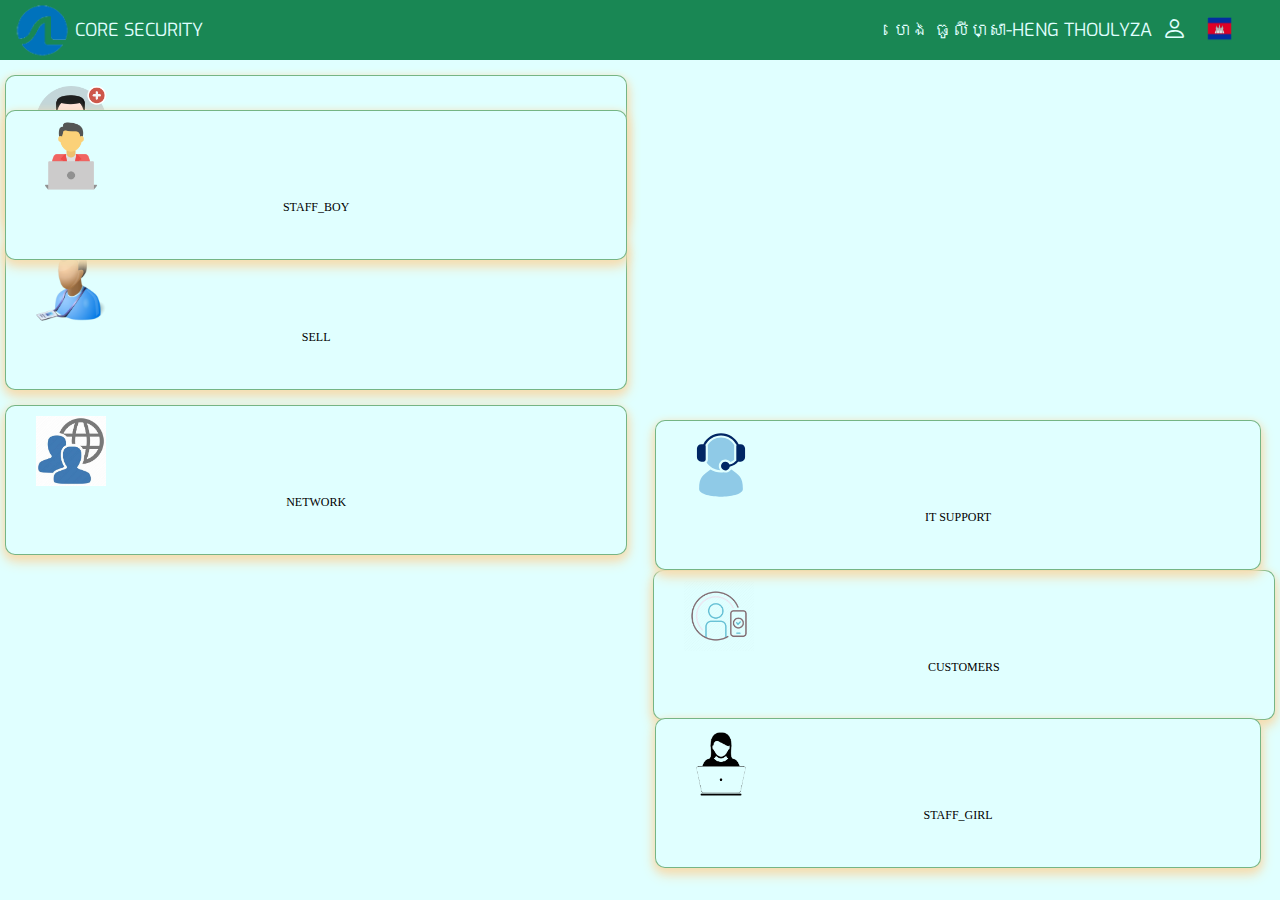
==== index.html @ cf12a04d "first commit" ====
<!DOCTYPE html>
<html lang="en">
<head>
    <meta charset="UTF-8">
    <meta name="viewport" content="width=device-width, initial-scale=1, maximum-scale=10, user-scalable=no">
    <title>Demo</title>
    <link rel="stylesheet" media="screen" href="index.css">
    <link rel="icon" type="icon" href="Image/logo.png">
    <link href="https://fonts.cdnfonts.com/css/kantumruy" rel="stylesheet">
    <link href="https://fonts.googleapis.com/css2?family=Angkor&family=Castoro&family=Exo&family=Exo+2&family=Hanuman&family=Kantumruy+Pro:ital@1&family=Noto+Serif+Khmer&display=swap" rel="stylesheet">
    <link rel="stylesheet" href="https://cdn.jsdelivr.net/npm/bootstrap-icons@1.11.1/font/bootstrap-icons.css">
</head>
<body>
    <div class="header">
        <a href="#"><img src="Image/logo.png" alt="image"></a>
        <div class="txt">
            <a href="#">CORE SECURITY</a>
        </div>
        <div class="header-right">
            <div class="name">
                <p>ហេង​ ធូលីហ្សា-HENG THOULYZA</p>
            </div>

            <div class="icon">
                <div class="icon-full">
                    <div class="icon-left">
                        <i class="bi bi-person" onclick="myFunction()"></i>
                    </div>

                    <div class="icon-right">
                        <a href="#"><img src="Image/cm.png" alt=""></a>
                    </div>
                </div>
            </div>
        </div>
    </div>

    <div class="menu-icon" id="myDIV">
        <ul>
            <li><a href="#"><i class="bi bi-person-circle"></i> គណនីថ្មី</a></li>
            <li><a href="#"><i class="bi bi-box-arrow-left"></i> ចាក់ចេញ</a></li>
        </ul>
    </div>
    
    <div class="content-box">
        <div class="content">
            <div class="content-left">
                <img src="Image/user.png" alt="">
                <div class="box-txt">
                    <p>STAFF_APP</p>
                </div>
            </div>

            <div class="content-left1">
                <img src="Image/user1.png" alt="">
                <div class="box-txt">
                    <p>STAFF_ALL (Local)</p>
                </div>
            </div>

            <div class="content-right">
                <img src="Image/1.png" alt="">
                <div class="box-txt">
                    <p>SELL</p>
                </div>
            </div>

            <div class="content-right1">
                <img src="Image/it-helpdesk.svg" alt="">
                <div class="box-txt">
                    <p>IT SUPPORT</p>
                </div>
            </div>
        </div>
    </div>

    <div class="content-box1">
        <div class="content">
            <div class="content-left">
                <img src="Image/1.jpg" alt="">
                <div class="box-txt">
                    <p>NETWORK</p>
                </div>
            </div>
    
            <div class="content-left1">
                <img src="Image/6892175.png" alt="">
                <div class="box-txt">
                    <p>CUSTOMERS</p>
                </div>
            </div>
    
            <div class="content-right">
                <img src="Image/staff.png" alt="">
                <div class="box-txt">
                    <p>STAFF_BOY</p>
                </div>
            </div>
    
            <div class="content-right1">
                <img src="Image/staff1.png" alt="">
                <div class="box-txt">
                    <p>STAFF_GIRL</p>
                </div>
            </div> 
        </div>
    </div>
</body>
</html>
<script>
    function myFunction() {
        var x = document.getElementById("myDIV");
        if (x.style.display == "none") {
            x.style.display = "block";
        } else {
            x.style.display = "none";
        }
    }
</script>
---- index.css ----
*{
    margin: 0;
    padding: 0;
    box-sizing: border-box;
}
:root{
    --fontSmall: 12px;
    --fontSize: 18px;
    --fontIcon: 25px;
    --red: #198754;
    --redDark: rgba(0, 100, 0, 0.479);
    --white: #e0ffff;
    --black: #000000;
    --colorBorder: #f5deb3;
    --fontKhmer: 'kantumruy';
    --fontEnglish: 'Exo', sans-serif;
}
body{
    background-color: var(--white);
}
@font-face {
    font-family: var(--fontKhmer);
    font-style: normal;
    font-weight: 500;
    font-display: swap;
    src: url(https://natt.realteethclinic.com/assets/font/Kantumruy-Regular.ttf) format('woff2');
    unicode-range: U+1780-17FF, U+200C, U+25CC;
}
.header{
    width: 100%;
    overflow: hidden;
    background-color: var(--red);
    display: flex;
    position: relative;
}
.header img{
    width: 65px;
    height: 60px;
    margin-left: 10px;
    display: flex;
    justify-content: center;
    align-items: center;
}
.txt{
    display: flex;
    justify-content: center;
    align-items: center;
}
.txt a{
    text-decoration: none;
    color: var(--white);
    font-family: var(--fontEnglish);
    font-size: var(--fontSize);
}
.header .header-right{
    width: 50%;
    height: 100%;
    position: absolute;
    top: 0%;
    right: 0%;
    display: flex;
}
.header-right .name{
    width: 80%;
    height: 100%;
    display: flex;
    justify-content: end;
    align-items: center;
}
.header-right .name p{
    font-size: var(--fontSize);
    font-family: var(--fontKhmer);
    font-family: var(--fontEnglish);
    color: var(--white);
}

.header-right .icon{
    width: 20%;
    height: 100%;
    display: flex;
}
.icon .icon-full{
    width: 70%;
    height: 100%;
    display: flex;
}
.icon-full .icon-left{
    width: 50%;
    height: 100%;
    display: flex;
    justify-content: center;
    align-items: center;
    font-size: var(--fontIcon);
    color: var(--white);
    cursor: pointer;
}

.icon-full .icon-right {
    width: 50%;
    height: 100%;
    display: flex;
    justify-content: start;
    align-items: center;
}
.icon-full .icon-right img{
    width: 25px;
    height: 25px;
    margin-top: -3px;
}
.menu-icon{
    width: 100px;
    /* height: 80px; */
    overflow: hidden;
    background-color: #fff0f5;
    z-index: 100;
    display: none;
    position: absolute;
    right: 2%;
    top: 9.2%;
    border-radius: 0px 0px 3px 3px;
    border: 1px solid var(--redDark);
    box-shadow: 0 3px 8px 0 var(--colorBorder),
    0 6px 14px 0 var(--colorBorder);
}
.menu-icon ul li{
    list-style-type: none;
    display: flex;
    justify-content: center;
    align-items: center;
    margin-top: 0px;
    transition: .2s all;
}
.menu-icon ul li:hover{
    background-color: var(--red);
    transform: scale(103%);
    color: var(--white);
}
.menu-icon ul li a:hover{
    color: var(--white);
    opacity: 1;
}
.menu-icon ul li a{
    text-decoration: none;
    color: var(--black);
    font-family: var(--fontKhmer);
    font-size: var(--fontSmall);
}


/* content-Box */
.content-box{
    width: 1200px;
    height: 300px;
    margin: auto;
    margin-top: 30px;
    border-radius: 10px 10px 10px 10px;
}
.content-box .content{
    width: 100%;
    height: 100%;
}
.content .content-left{
    width: 23%;
    height: 300px;
    float: left;
    background-color: var(--white);
    cursor: pointer;
    border-radius: 10px 10px 10px 10px;
    border: 1px solid var(--redDark);
    box-shadow: 0 3px 8px 0 var(--colorBorder),
    0 6px 14px 0 var(--colorBorder);

}
.content .content-left:hover{
    opacity: .9;
    transform: scale(99.8%);
}
.content-left img{
    width: 150px;
    height: 150px;
    margin: 20px 0 0 65px;
}
.content-left .box-txt{
    text-align: center;
}
.content-left .box-txt p{
    margin-top: 20px;
    color: var(--black);
}

.content .content-left1{
    width: 23%;
    height: 300px;
    float: left;
    margin-left: 2.5%;
    background-color: var(--white);
    cursor: pointer;
    border-radius: 10px 10px 10px 10px;
    border: 1px solid var(--redDark);
    box-shadow: 0 3px 8px 0 var(--colorBorder),
    0 6px 14px 0 var(--colorBorder);
}
.content-left1 img {
    width: 150px;
    height: 150px;
    margin: 20px 0 0 65px;
}

.content-left1 .box-txt {
    text-align: center;
}

.content-left1 .box-txt p {
    margin-top: 20px;
    color: var(--black);
}
.content .content-left1:hover {
    opacity: .9;
    transform: scale(99.8%);
}

.content .content-right{
    width: 23%;
    height: 300px;
    float: right;
    background-color: var(--white);
    cursor: pointer;
    border-radius: 10px 10px 10px 10px;
    border: 1px solid var(--redDark);
    box-shadow: 0 3px 8px 0 var(--colorBorder),
    0 6px 14px 0 var(--colorBorder);
}
.content-right img {
    width: 150px;
    height: 150px;
    margin: 20px 0 0 65px;
}

.content-right .box-txt {
    text-align: center;
}

.content-right .box-txt p {
    margin-top: 20px;
    color: var(--black);
}

.content .content-right:hover {
    opacity: .9;
    transform: scale(99.8%);
}


.content .content-right1{
    width: 23%;
    height: 300px;
    float: right;
    margin-right: 2.5%;
    background-color: var(--white);
    cursor: pointer;
    border-radius: 10px 10px 10px 10px;
    border: 1px solid var(--redDark);
    box-shadow: 0 3px 8px 0 var(--colorBorder),
    0 6px 14px 0 var(--colorBorder);
}
.content-right1 img {
    width: 150px;
    height: 150px;
    margin: 20px 0 0 65px;
}

.content-right1 .box-txt {
    text-align: center;
}

.content-right1 .box-txt p {
    margin-top: 20px;
    color: var(--black);
}

.content .content-right1:hover {
    opacity: .9;
    transform: scale(99.8%);
}

/* ============================== */
.content-box1 {
    width: 1200px;
    height: 300px;
    margin: auto;
    margin-top: 30px;
    border-radius: 10px 10px 10px 10px;
}

.content-box .content {
    width: 100%;
    height: 100%;
}


/* media screen responsive */
@media screen and (max-width: 320px) and (max-width: 480px) {
    .header {
        width: 100%;
    }

    .header img {
        width: 50px;
        height: 45px;
    }

    .header .txt a {
        font-size: 10px;
    }

    .header .header-right .name {
        display: none;
    }

    .header-right .icon {
        margin-left: 90px;
    }

    .icon .icon-full .icon-left i {
        font-size: 18px;
    }

    .icon .icon-full .icon-right img {
        width: 18px;
        height: 18px;
    }

    /* menu */
    .menu-icon {
        width: 60px;
        margin-top: 0px;
        margin-right: 8px;
    }

    .menu-icon ul li a {
        font-size: 9px;
    }

    /* content Box */
    .content-box {
        width: 100%;
        margin-top: 15px;
        padding: 0px 5px;
    }

    .content-box .content .content-left {
        width: 49%;
        height: 150px;
        float: left;
    }

    .content-box .content .content-left img {
        width: 70px;
        height: 70px;
        position: absolute;
        top: 14%;
        left: 6%;
    }

    .content-box .content .content-left .box-txt p {
        font-size: 12px;
        position: absolute;
        top: 33%;
        left: 16%;
    }

    /* === */
    .content-box .content .content-left1 {
        width: 49%;
        height: 150px;
        float: right;
        margin-top: -48.5%;
    }

    .content-box .content .content-left1 img {
        width: 70px;
        height: 70px;
        position: absolute;
        top: 14%;
        right: 15%;
    }

    .content-box .content .content-left1 .box-txt p {
        font-size: 12px;
        position: absolute;
        top: 33%;
        right: 9%;
    }

    /* === */
    .content-box .content .content-right {
        width: 49%;
        height: 150px;
        float: left;
        margin-top: 15px;
    }

    .content-box .content .content-right img {
        width: 70px;
        height: 70px;
        position: absolute;
        top: 49%;
        left: 6%;
    }

    .content-box .content .content-right .box-txt p {
        font-size: 12px;
        position: absolute;
        top: 68%;
        left: 20%;
    }

    /* === */
    .content-box .content .content-right1 {
        width: 47.3%;
        height: 150px;
        float: right;
        position: absolute;
        top: 46.7%;
        right: -1%;
    }

    .content-box .content .content-right1 img {
        width: 70px;
        height: 70px;
        position: absolute;
        top: 5%;
        left: 6%;
    }

    .content-box .content .content-right1 .box-txt p {
        font-size: 12px;
        position: absolute;
        top: 68%;
        left: 30%;
    }

    /* content-box1 */
    .content-box1 {
        width: 100%;
        padding: 0px 5px;
    }

    .content-box1 .content .content-left {
        width: 49%;
        height: 150px;
        float: left;
    }

    .content-box1 .content .content-left img {
        width: 70px;
        height: 70px;
        margin-left: 30px;
        margin-top: 10px;
    }

    .content-box1 .content .content-left .box-txt p {
        font-size: 12px;
        margin-top: 5px;
    }

    /* ==== */
    .content-box1 .content .content-left1 {
        width: 49%;
        height: 150px;
        float: right;
        margin-top: 15px;
    }

    .content-box1 .content .content-left1 img {
        width: 70px;
        height: 70px;
        margin-left: 30px;
        margin-top: 10px;
    }

    .content-box1 .content .content-left1 .box-txt p {
        font-size: 12px;
        margin-top: 5px;
    }

    /* ==== */
    .content-box1 .content .content-right {
        width: 49%;
        height: 150px;
        float: left;
        margin-top: -48%;
    }

    .content-box1 .content .content-right img {
        width: 70px;
        height: 70px;
        margin-left: 30px;
        margin-top: 10px;
    }

    .content-box1 .content .content-right .box-txt p {
        font-size: 12px;
        margin-top: 5px;
    }

    /* ==== */
    .content-box1 .content .content-right1 {
        width: 47.3%;
        height: 150px;
        float: right;
        position: absolute;
        top: 82.6%;
        right: -1%;
        margin-top: -2%;
    }

    .content-box1 .content .content-right1 img {
        width: 70px;
        height: 70px;
        margin-left: 30px;
        margin-top: 10px;
    }

    .content-box1 .content .content-right1 .box-txt p {
        font-size: 12px;
        margin-top: 5px;
    }
}

/* @media screen and (max-width: 481px) and (max-width: 768px) {
    .header {
        width: 100%;
    }

    .header img {
        width: 50px;
        height: 45px;
    }

    .header .txt a {
        font-size: 10px;
    }

    .header .header-right .name {
        display: none;
    }

    .header-right .icon {
        margin-left: 90px;
    }

    .icon .icon-full .icon-left i {
        font-size: 18px;
    }

    .icon .icon-full .icon-right img {
        width: 18px;
        height: 18px;
    }

    /* menu */
    .menu-icon {
        width: 60px;
        margin-top: 0px;
        margin-right: 8px;
    }

    .menu-icon ul li a {
        font-size: 9px;
    }

    /* content Box */
    .content-box {
        width: 100%;
        margin-top: 15px;
        padding: 0px 5px;
    }

    .content-box .content .content-left {
        width: 49%;
        height: 150px;
        float: left;
    }

    .content-box .content .content-left img {
        width: 70px;
        height: 70px;
        margin-left: 30px;
        margin-top: 10px;
    }

    .content-box .content .content-left .box-txt p {
        font-size: 12px;
        margin-top: 5px;
    }

    /* === */
    .content-box .content .content-left1 {
        width: 49%;
        height: 150px;
        float: right;
        margin-top: -48.5%;
    }

    .content-box .content .content-left1 img {
        width: 70px;
        height: 70px;
        margin-left: 30px;
        margin-top: 10px;
    }

    .content-box .content .content-left1 .box-txt p {
        font-size: 12px;
        margin-top: 5px;
    }

    /* === */
    .content-box .content .content-right {
        width: 49%;
        height: 150px;
        float: left;
        margin-top: 15px;
    }

    .content-box .content .content-right img {
        width: 70px;
        height: 70px;
        margin-left: 30px;
        margin-top: 10px;
    }

    .content-box .content .content-right .box-txt p {
        font-size: 12px;
        margin-top: 5px;
    }

    /* === */
    .content-box .content .content-right1 {
        width: 47.3%;
        height: 150px;
        float: right;
        position: absolute;
        top: 46.7%;
        right: -1%;
    }

    .content-box .content .content-right1 img {
        width: 70px;
        height: 70px;
        margin-left: 30px;
        margin-top: 10px;
    }

    .content-box .content .content-right1 .box-txt p {
        font-size: 12px;
        margin-top: 5px;
    }

    /* content-box1 */
    .content-box1 {
        width: 100%;
        padding: 0px 5px;
    }

    .content-box1 .content .content-left {
        width: 49%;
        height: 150px;
        float: left;
    }

    .content-box1 .content .content-left img {
        width: 70px;
        height: 70px;
        margin-left: 30px;
        margin-top: 10px;
    }

    .content-box1 .content .content-left .box-txt p {
        font-size: 12px;
        margin-top: 5px;
    }

    /* ==== */
    .content-box1 .content .content-left1 {
        width: 49%;
        height: 150px;
        float: right;
        margin-top: 15px;
    }

    .content-box1 .content .content-left1 img {
        width: 70px;
        height: 70px;
        margin-left: 30px;
        margin-top: 10px;
    }

    .content-box1 .content .content-left1 .box-txt p {
        font-size: 12px;
        margin-top: 5px;
    }

    /* ==== */
    .content-box1 .content .content-right {
        width: 49%;
        height: 150px;
        float: left;
        margin-top: -48%;
    }

    .content-box1 .content .content-right img {
        width: 70px;
        height: 70px;
        margin-left: 30px;
        margin-top: 10px;
    }

    .content-box1 .content .content-right .box-txt p {
        font-size: 12px;
        margin-top: 5px;
    }

    /* ==== */
    .content-box1 .content .content-right1 {
        width: 47.3%;
        height: 150px;
        float: right;
        position: absolute;
        top: 82.6%;
        right: -1%;
        margin-top: -2%;
    }

    .content-box1 .content .content-right1 img {
        width: 70px;
        height: 70px;
        margin-left: 30px;
        margin-top: 10px;
    }

    .content-box1 .content .content-right1 .box-txt p {
        font-size: 12px;
        margin-top: 5px;
    }
} */
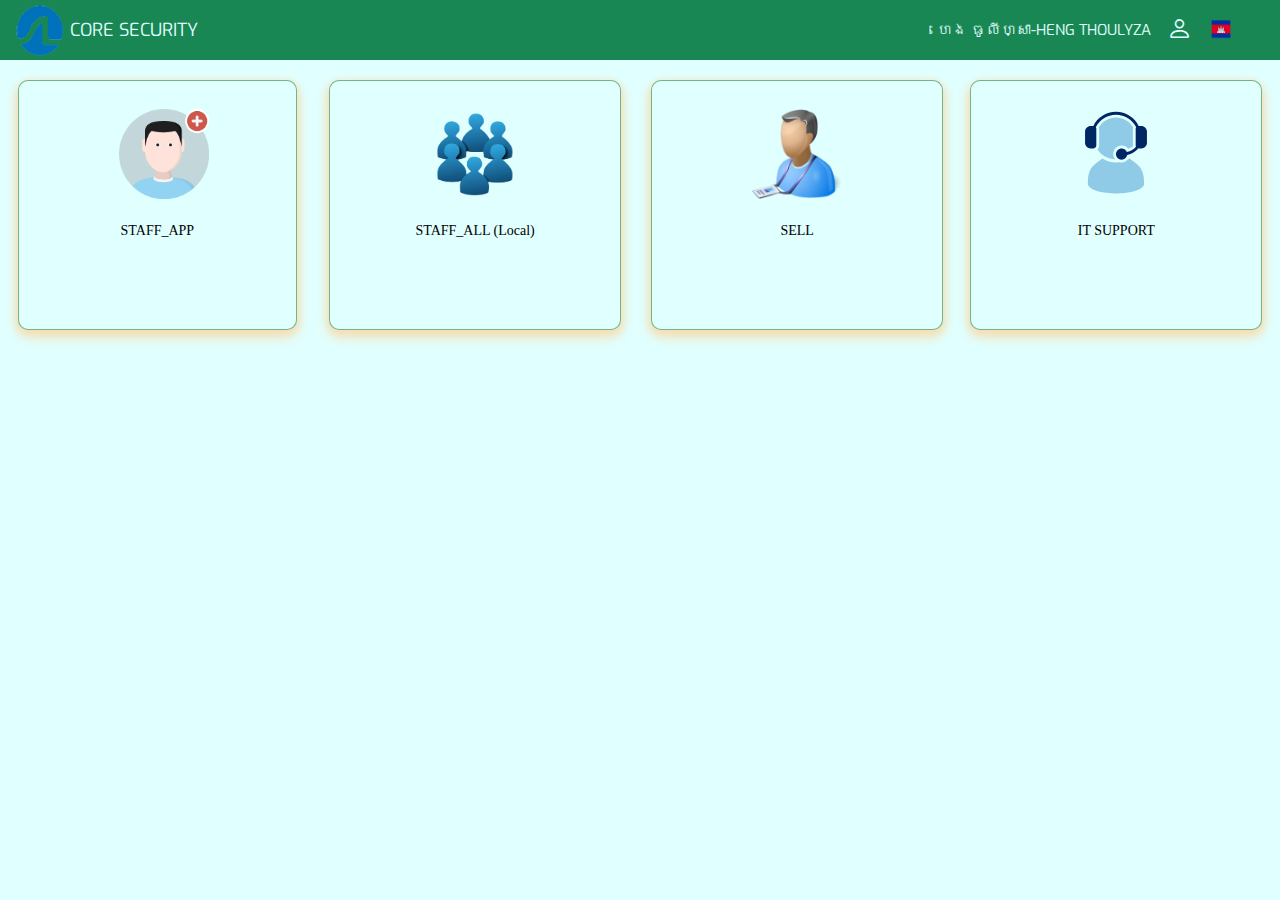
==== commit 2a2cc082: "agin commit" ====
--- a/index.html
+++ b/index.html
@@ -74,7 +74,7 @@
         </div>
     </div>
 
-    <div class="content-box1">
+    <!-- <div class="content-box1">
         <div class="content">
             <div class="content-left">
                 <img src="Image/1.jpg" alt="">
@@ -104,7 +104,7 @@
                 </div>
             </div> 
         </div>
-    </div>
+    </div> -->
 </body>
 </html>
 <script>
--- a/index.css
+++ b/index.css
@@ -115,8 +115,8 @@
     z-index: 100;
     display: none;
     position: absolute;
-    right: 2%;
-    top: 9.2%;
+    right: 2.1%;
+    top: 8.2%;
     border-radius: 0px 0px 3px 3px;
     border: 1px solid var(--redDark);
     box-shadow: 0 3px 8px 0 var(--colorBorder),
@@ -299,448 +299,576 @@
 
 
 /* media screen responsive */
-@media screen and (max-width: 320px) and (max-width: 480px) {
-    .header {
-        width: 100%;
-    }
-
-    .header img {
+@media only screen and (max-width: 600px) {
+    .header{
+        width: 100%;
+    }
+    .header img{
         width: 50px;
-        height: 45px;
-    }
-
-    .header .txt a {
+        height: 50px;
+    }
+    .header .txt a{
+        font-size: var(--fontSmall);
+    }
+    .header .header-right .name{
+        display: none;
+    }
+    .header .header-right .icon{
+        margin-left: 70%;
+    }
+    .header .header-right .icon .icon-full .icon-left i{
+        font-size: 20px;
+    }
+    .header .header-right .icon .icon-full .icon-right img{
+        width: 20px;
+        height: 20px;
+    }
+
+    /* menu icon */
+    .menu-icon{
+        width: 60px;
+        margin-top: -5px;
+        margin-right: 5px;
+    }
+    .menu-icon ul li a{
         font-size: 10px;
     }
 
-    .header .header-right .name {
+    /* content-box */
+    .content-box{
+        width: 100%;
+        padding: 0px 5px;
+        margin-top: 20px;
+        display: flex;
+        justify-content: center;
+        align-items: center;
+    }
+    .content-box .content{
+        width: 100%;
+    }
+    .content-box .content .content-left{
+        width: 48%;
+        height: 200px;
+        margin-left: 1%;
+    }
+    .content-box .content .content-left img{
+        width: 90px;
+        height: 90px;
+        margin-left: 75px;
+    }
+    .content-box .content .content-left .box-txt p{
+        font-size: 14px;
+    }
+    /*  */
+    .content-box .content .content-left1{
+        width: 48%;
+        height: 200px;
+        margin-right: 0%;
+    }
+    .content-box .content .content-left1 img{
+        width: 90px;
+        height: 90px;
+        margin-left: 75px;
+    }
+    .content-box .content .content-left1 .box-txt p{
+        font-size: 14px;
+    }
+    /*  */
+    .content-box .content .content-right{
+        width: 48%;
+        height: 200px;
+        margin-left: 1%;
+        float: left;
+        margin-top: 20px;
+    }
+    .content-box .content .content-right img{
+        width: 90px;
+        height: 90px;
+        margin-left: 75px;
+    }
+    .content-box .content .content-right .box-txt p{
+        font-size: 14px;
+    }
+    /*  */
+    .content-box .content .content-right1{
+        width: 48%;
+        height: 200px;
+        margin-right: 1%;
+        float: right;
+        margin-top: 20px;
+    }
+    .content-box .content .content-right1 img{
+        width: 90px;
+        height: 90px;
+        margin-left: 75px;
+    }
+    .content-box .content .content-right1 .box-txt p{
+        font-size: 14px;
+    }
+}
+
+@media only screen and (min-width: 600px) {
+    .header{
+        width: 100%;
+    }
+    .header img{
+        width: 60px;
+        height: 60px;
+    }
+    .header .txt a{
+        font-size: var(--fontSize);
+    }
+    .header .header-right .name{
         display: none;
     }
-
-    .header-right .icon {
-        margin-left: 90px;
-    }
-
-    .icon .icon-full .icon-left i {
-        font-size: 18px;
-    }
-
-    .icon .icon-full .icon-right img {
-        width: 18px;
-        height: 18px;
-    }
-
-    /* menu */
-    .menu-icon {
+    .header .header-right .icon{
+        float: right;
+        margin-left: 70%;
+    }
+    .header .header-right .icon .icon-full .icon-left i{
+        font-size: 25px;
+    }
+    .header .header-right .icon .icon-full .icon-right img{
+        width: 20px;
+        height: 20px;
+    }
+
+    /* menu icon */
+    .menu-icon{
+        width: 80px;
+        margin-top: 5px;
+        margin-right: 12px;
+    }
+    .menu-icon ul li a{
+        font-size: 13px;
+    }
+
+    /* content-box */
+    .content-box{
+        width: 100%;
+        padding: 0px 5px;
+        margin-top: 20px;
+        display: flex;
+        justify-content: center;
+        align-items: center;
+    }
+    .content-box .content{
+        width: 100%;
+    }
+    .content-box .content .content-left{
+        width: 30%;
+        height: 230px;
+        margin-left: 1%;
+        margin-top: 0px;
+    }
+    .content-box .content .content-left img{
+        width: 90px;
+        height: 90px;
+        margin-top: 32px;
+        margin-left: 65px;
+    }
+    .content-box .content .content-left .box-txt p{
+        font-size: 14px;
+    }
+    /*  */
+    .content-box .content .content-left1{
+        width: 30%;
+        height: 230px;
+        margin-left: 33px;
+    }
+    .content-box .content .content-left1 img{
+        width: 90px;
+        height: 90px;
+        margin-top: 30px;
+        margin-left: 65px;
+    }
+    .content-box .content .content-left1 .box-txt p{
+        font-size: 14px;
+    }
+    /*  */
+    .content-box .content .content-right{
+        width: 30%;
+        height: 230px;
+        float: right;
+        margin-right: 1%;
+        margin-top: 0px;
+    }
+    .content-box .content .content-right img{
+        width: 90px;
+        height: 90px;
+        margin-top: 30px;
+        margin-left: 65px;
+    }
+    .content-box .content .content-right .box-txt p{
+        font-size: 14px;
+    }
+    /*  */
+    .content-box .content .content-right1{
+        width: 30%;
+        height: 230px;
+        margin-left: 1%;
+        float: left;
+        margin-top: 20px;
+    }
+    .content-box .content .content-right1 img{
+        width: 90px;
+        height: 90px;
+        margin-top: 30px;
+        margin-left: 65px;
+    }
+    .content-box .content .content-right1 .box-txt p{
+        font-size: 14px;
+    }
+}
+
+@media only screen and (min-width: 768px) {
+    .header{
+        width: 100%;
+    }
+    .header img{
         width: 60px;
+        height: 60px;
+    }
+    .header .txt a{
+        font-size: var(--fontSize);
+    }
+    .header .header-right .name{
+        display: block;
+        display: flex;
+        align-items: center;
+        justify-content: center;
+        font-size: 15px;
+    }
+    .header .header-right .icon{
+        margin-left: -5%;
+    }
+    .header .header-right .icon .icon-full .icon-left i{
+        font-size: 25px;
+    }
+    .header .header-right .icon .icon-full .icon-right img{
+        width: 20px;
+        height: 20px;
+    }
+
+    /* menu icon */
+    .menu-icon{
+        width: 80px;
+        margin-top: 5px;
+        margin-right: 6px;
+    }
+    .menu-icon ul li a{
+        font-size: 13px;
+    }
+
+    /* content-box */
+    .content-box{
+        width: 100%;
+        padding: 0px 5px;
+        margin-top: 20px;
+        display: flex;
+        justify-content: center;
+        align-items: center;
+    }
+    .content-box .content{
+        width: 100%;
+    }
+    .content-box .content .content-left{
+        width: 30%;
+        height: 250px;
+        margin-left: 1%;
+    }
+    .content-box .content .content-left img{
+        width: 90px;
+        height: 90px;
+        margin-left: 80px;
+    }
+    .content-box .content .content-left .box-txt p{
+        font-size: 14px;
+    }
+    /*  */
+    .content-box .content .content-left1{
+        width: 30%;
+        height: 250px;
+        margin-left: 33px;
+    }
+    .content-box .content .content-left1 img{
+        width: 90px;
+        height: 90px;
+        margin-left: 80px;
+    }
+    .content-box .content .content-left1 .box-txt p{
+        font-size: 14px;
+    }
+    /*  */
+    .content-box .content .content-right{
+        width: 30%;
+        height: 250px;
+        float: right;
+        margin-right: 1%;
         margin-top: 0px;
-        margin-right: 8px;
-    }
-
-    .menu-icon ul li a {
-        font-size: 9px;
-    }
-
-    /* content Box */
-    .content-box {
-        width: 100%;
-        margin-top: 15px;
+    }
+    .content-box .content .content-right img{
+        width: 90px;
+        height: 90px;
+        margin-left: 80px;
+    }
+    .content-box .content .content-right .box-txt p{
+        font-size: 14px;
+    }
+    /*  */
+    .content-box .content .content-right1{
+        width: 30%;
+        height: 250px;
+        margin-left: 1%;
+        float: left;
+        margin-top: 20px;
+    }
+    .content-box .content .content-right1 img{
+        width: 90px;
+        height: 90px;
+        margin-left: 80px;
+    }
+    .content-box .content .content-right1 .box-txt p{
+        font-size: 14px;
+    }
+}
+
+@media only screen and (min-width: 992px) {
+    .header{
+        width: 100%;
+    }
+    .header img{
+        width: 60px;
+        height: 60px;
+    }
+    .header .txt a{
+        font-size: var(--fontSize);
+    }
+    .header .header-right .name{
+        display: block;
+        display: flex;
+        align-items: center;
+        justify-content: end;
+    }
+    .header .header-right .name p{
+        font-size: 15px;
+        margin-right: -25px;
+    }
+    .header .header-right .icon{
+        margin-left: 5%;
+    }
+    .header .header-right .icon .icon-full .icon-left i{
+        font-size: 25px;
+    }
+    .header .header-right .icon .icon-full .icon-right img{
+        width: 20px;
+        height: 20px;
+    }
+
+    /* menu icon */
+    .menu-icon{
+        width: 80px;
+        margin-top: 5px;
+        margin-right: -1px;
+    }
+    .menu-icon ul li a{
+        font-size: 13px;
+    }
+
+    /* content-box */
+    .content-box{
+        width: 100%;
         padding: 0px 5px;
-    }
-
-    .content-box .content .content-left {
-        width: 49%;
-        height: 150px;
+        margin-top: 20px;
+        display: flex;
+        justify-content: center;
+        align-items: center;
+    }
+    .content-box .content{
+        width: 100%;
+    }
+    .content-box .content .content-left{
+        width: 22%;
+        height: 250px;
+        margin-left: 1%;
+    }
+    .content-box .content .content-left img{
+        width: 90px;
+        height: 90px;
+        margin-top: 28px;
+        margin-left: 80px;
+    }
+    .content-box .content .content-left .box-txt p{
+        font-size: 14px;
+    }
+    /*  */
+    .content-box .content .content-left1{
+        width: 22%;
+        height: 250px;
+        margin-left: 33px;
+    }
+    .content-box .content .content-left1 img{
+        width: 90px;
+        height: 90px;
+       margin-top: 28px;
+        margin-left: 80px;
+    }
+    .content-box .content .content-left1 .box-txt p{
+        font-size: 14px;
+    }
+    /*  */
+    .content-box .content .content-right{
+        width: 22%;
+        height: 250px;
         float: left;
-    }
-
-    .content-box .content .content-left img {
-        width: 70px;
-        height: 70px;
-        position: absolute;
-        top: 14%;
-        left: 6%;
-    }
-
-    .content-box .content .content-left .box-txt p {
-        font-size: 12px;
-        position: absolute;
-        top: 33%;
-        left: 16%;
-    }
-
-    /* === */
-    .content-box .content .content-left1 {
-        width: 49%;
-        height: 150px;
+        margin-left: 33px;
+        margin-right: 1%;
+        margin-top: 0px;
+    }
+    .content-box .content .content-right img{
+        width: 90px;
+        height: 90px;
+        margin-top: 28px;
+        margin-left: 80px;
+    }
+    .content-box .content .content-right .box-txt p{
+        font-size: 14px;
+    }
+    /*  */
+    .content-box .content .content-right1{
+        width: 22%;
+        height: 250px;
+        margin-left: 1%;
         float: right;
-        margin-top: -48.5%;
-    }
-
-    .content-box .content .content-left1 img {
-        width: 70px;
-        height: 70px;
-        position: absolute;
-        top: 14%;
-        right: 15%;
-    }
-
-    .content-box .content .content-left1 .box-txt p {
-        font-size: 12px;
-        position: absolute;
-        top: 33%;
-        right: 9%;
-    }
-
-    /* === */
-    .content-box .content .content-right {
-        width: 49%;
-        height: 150px;
+        margin-top: 0px;
+    }
+    .content-box .content .content-right1 img{
+        width: 90px;
+        height: 90px;
+        margin-top: 28px;
+        margin-left: 80px;
+    }
+    .content-box .content .content-right1 .box-txt p{
+        font-size: 14px;
+    }
+}
+
+@media only screen and (min-width: 1200px) {
+    .header{
+        width: 100%;
+    }
+    .header img{
+        width: 60px;
+        height: 60px;
+    }
+    .header .txt a{
+        font-size: var(--fontSize);
+    }
+    .header .header-right .name{
+        display: block;
+        display: flex;
+        align-items: center;
+        justify-content: end;
+    }
+    .header .header-right .name p{
+        font-size: 15px;
+        margin-right: -25px;
+    }
+    .header .header-right .icon{
+        margin-left: 5%;
+    }
+    .header .header-right .icon .icon-full .icon-left i{
+        font-size: 25px;
+    }
+    .header .header-right .icon .icon-full .icon-right img{
+        width: 20px;
+        height: 20px;
+    }
+
+    /* menu icon */
+    .menu-icon{
+        width: 80px;
+        margin-top: 5px;
+        margin-right: 6px;
+    }
+    .menu-icon ul li a{
+        font-size: 13px;
+    }
+
+    /* content-box */
+    .content-box{
+        width: 100%;
+        padding: 0px 5px;
+        margin-top: 20px;
+        display: flex;
+        justify-content: center;
+        align-items: center;
+    }
+    .content-box .content{
+        width: 100%;
+    }
+    .content-box .content .content-left{
+        width: 22%;
+        height: 250px;
+        margin-left: 1%;
+    }
+    .content-box .content .content-left img{
+        width: 90px;
+        height: 90px;
+        margin-top: 28px;
+        margin-left: 100px;
+    }
+    .content-box .content .content-left .box-txt p{
+        font-size: 14px;
+    }
+    /*  */
+    .content-box .content .content-left1{
+        width: 23%;
+        height: 250px;
+        margin-left: 32px;
+    }
+    .content-box .content .content-left1 img{
+        width: 90px;
+        height: 90px;
+       margin-top: 28px;
+        margin-left: 100px;
+    }
+    .content-box .content .content-left1 .box-txt p{
+        font-size: 14px;
+    }
+    /*  */
+    .content-box .content .content-right{
+        width: 23%;
+        height: 250px;
         float: left;
-        margin-top: 15px;
-    }
-
-    .content-box .content .content-right img {
-        width: 70px;
-        height: 70px;
-        position: absolute;
-        top: 49%;
-        left: 6%;
-    }
-
-    .content-box .content .content-right .box-txt p {
-        font-size: 12px;
-        position: absolute;
-        top: 68%;
-        left: 20%;
-    }
-
-    /* === */
-    .content-box .content .content-right1 {
-        width: 47.3%;
-        height: 150px;
+        margin-left: 30px;
+        margin-right: 1%;
+        margin-top: 0px;
+    }
+    .content-box .content .content-right img{
+        width: 90px;
+        height: 90px;
+        margin-top: 28px;
+        margin-left: 100px;
+    }
+    .content-box .content .content-right .box-txt p{
+        font-size: 14px;
+    }
+    /*  */
+    .content-box .content .content-right1{
+        width: 23%;
+        height: 250px;
+        margin-right: 1%;
         float: right;
-        position: absolute;
-        top: 46.7%;
-        right: -1%;
-    }
-
-    .content-box .content .content-right1 img {
-        width: 70px;
-        height: 70px;
-        position: absolute;
-        top: 5%;
-        left: 6%;
-    }
-
-    .content-box .content .content-right1 .box-txt p {
-        font-size: 12px;
-        position: absolute;
-        top: 68%;
-        left: 30%;
-    }
-
-    /* content-box1 */
-    .content-box1 {
-        width: 100%;
-        padding: 0px 5px;
-    }
-
-    .content-box1 .content .content-left {
-        width: 49%;
-        height: 150px;
-        float: left;
-    }
-
-    .content-box1 .content .content-left img {
-        width: 70px;
-        height: 70px;
-        margin-left: 30px;
-        margin-top: 10px;
-    }
-
-    .content-box1 .content .content-left .box-txt p {
-        font-size: 12px;
-        margin-top: 5px;
-    }
-
-    /* ==== */
-    .content-box1 .content .content-left1 {
-        width: 49%;
-        height: 150px;
-        float: right;
-        margin-top: 15px;
-    }
-
-    .content-box1 .content .content-left1 img {
-        width: 70px;
-        height: 70px;
-        margin-left: 30px;
-        margin-top: 10px;
-    }
-
-    .content-box1 .content .content-left1 .box-txt p {
-        font-size: 12px;
-        margin-top: 5px;
-    }
-
-    /* ==== */
-    .content-box1 .content .content-right {
-        width: 49%;
-        height: 150px;
-        float: left;
-        margin-top: -48%;
-    }
-
-    .content-box1 .content .content-right img {
-        width: 70px;
-        height: 70px;
-        margin-left: 30px;
-        margin-top: 10px;
-    }
-
-    .content-box1 .content .content-right .box-txt p {
-        font-size: 12px;
-        margin-top: 5px;
-    }
-
-    /* ==== */
-    .content-box1 .content .content-right1 {
-        width: 47.3%;
-        height: 150px;
-        float: right;
-        position: absolute;
-        top: 82.6%;
-        right: -1%;
-        margin-top: -2%;
-    }
-
-    .content-box1 .content .content-right1 img {
-        width: 70px;
-        height: 70px;
-        margin-left: 30px;
-        margin-top: 10px;
-    }
-
-    .content-box1 .content .content-right1 .box-txt p {
-        font-size: 12px;
-        margin-top: 5px;
-    }
-}
-
-/* @media screen and (max-width: 481px) and (max-width: 768px) {
-    .header {
-        width: 100%;
-    }
-
-    .header img {
-        width: 50px;
-        height: 45px;
-    }
-
-    .header .txt a {
-        font-size: 10px;
-    }
-
-    .header .header-right .name {
-        display: none;
-    }
-
-    .header-right .icon {
-        margin-left: 90px;
-    }
-
-    .icon .icon-full .icon-left i {
-        font-size: 18px;
-    }
-
-    .icon .icon-full .icon-right img {
-        width: 18px;
-        height: 18px;
-    }
-
-    /* menu */
-    .menu-icon {
-        width: 60px;
         margin-top: 0px;
-        margin-right: 8px;
-    }
-
-    .menu-icon ul li a {
-        font-size: 9px;
-    }
-
-    /* content Box */
-    .content-box {
-        width: 100%;
-        margin-top: 15px;
-        padding: 0px 5px;
-    }
-
-    .content-box .content .content-left {
-        width: 49%;
-        height: 150px;
-        float: left;
-    }
-
-    .content-box .content .content-left img {
-        width: 70px;
-        height: 70px;
-        margin-left: 30px;
-        margin-top: 10px;
-    }
-
-    .content-box .content .content-left .box-txt p {
-        font-size: 12px;
-        margin-top: 5px;
-    }
-
-    /* === */
-    .content-box .content .content-left1 {
-        width: 49%;
-        height: 150px;
-        float: right;
-        margin-top: -48.5%;
-    }
-
-    .content-box .content .content-left1 img {
-        width: 70px;
-        height: 70px;
-        margin-left: 30px;
-        margin-top: 10px;
-    }
-
-    .content-box .content .content-left1 .box-txt p {
-        font-size: 12px;
-        margin-top: 5px;
-    }
-
-    /* === */
-    .content-box .content .content-right {
-        width: 49%;
-        height: 150px;
-        float: left;
-        margin-top: 15px;
-    }
-
-    .content-box .content .content-right img {
-        width: 70px;
-        height: 70px;
-        margin-left: 30px;
-        margin-top: 10px;
-    }
-
-    .content-box .content .content-right .box-txt p {
-        font-size: 12px;
-        margin-top: 5px;
-    }
-
-    /* === */
-    .content-box .content .content-right1 {
-        width: 47.3%;
-        height: 150px;
-        float: right;
-        position: absolute;
-        top: 46.7%;
-        right: -1%;
-    }
-
-    .content-box .content .content-right1 img {
-        width: 70px;
-        height: 70px;
-        margin-left: 30px;
-        margin-top: 10px;
-    }
-
-    .content-box .content .content-right1 .box-txt p {
-        font-size: 12px;
-        margin-top: 5px;
-    }
-
-    /* content-box1 */
-    .content-box1 {
-        width: 100%;
-        padding: 0px 5px;
-    }
-
-    .content-box1 .content .content-left {
-        width: 49%;
-        height: 150px;
-        float: left;
-    }
-
-    .content-box1 .content .content-left img {
-        width: 70px;
-        height: 70px;
-        margin-left: 30px;
-        margin-top: 10px;
-    }
-
-    .content-box1 .content .content-left .box-txt p {
-        font-size: 12px;
-        margin-top: 5px;
-    }
-
-    /* ==== */
-    .content-box1 .content .content-left1 {
-        width: 49%;
-        height: 150px;
-        float: right;
-        margin-top: 15px;
-    }
-
-    .content-box1 .content .content-left1 img {
-        width: 70px;
-        height: 70px;
-        margin-left: 30px;
-        margin-top: 10px;
-    }
-
-    .content-box1 .content .content-left1 .box-txt p {
-        font-size: 12px;
-        margin-top: 5px;
-    }
-
-    /* ==== */
-    .content-box1 .content .content-right {
-        width: 49%;
-        height: 150px;
-        float: left;
-        margin-top: -48%;
-    }
-
-    .content-box1 .content .content-right img {
-        width: 70px;
-        height: 70px;
-        margin-left: 30px;
-        margin-top: 10px;
-    }
-
-    .content-box1 .content .content-right .box-txt p {
-        font-size: 12px;
-        margin-top: 5px;
-    }
-
-    /* ==== */
-    .content-box1 .content .content-right1 {
-        width: 47.3%;
-        height: 150px;
-        float: right;
-        position: absolute;
-        top: 82.6%;
-        right: -1%;
-        margin-top: -2%;
-    }
-
-    .content-box1 .content .content-right1 img {
-        width: 70px;
-        height: 70px;
-        margin-left: 30px;
-        margin-top: 10px;
-    }
-
-    .content-box1 .content .content-right1 .box-txt p {
-        font-size: 12px;
-        margin-top: 5px;
-    }
-} */+    }
+    .content-box .content .content-right1 img{
+        width: 90px;
+        height: 90px;
+        margin-top: 28px;
+        margin-left: 100px;
+    }
+    .content-box .content .content-right1 .box-txt p{
+        font-size: 14px;
+    }
+}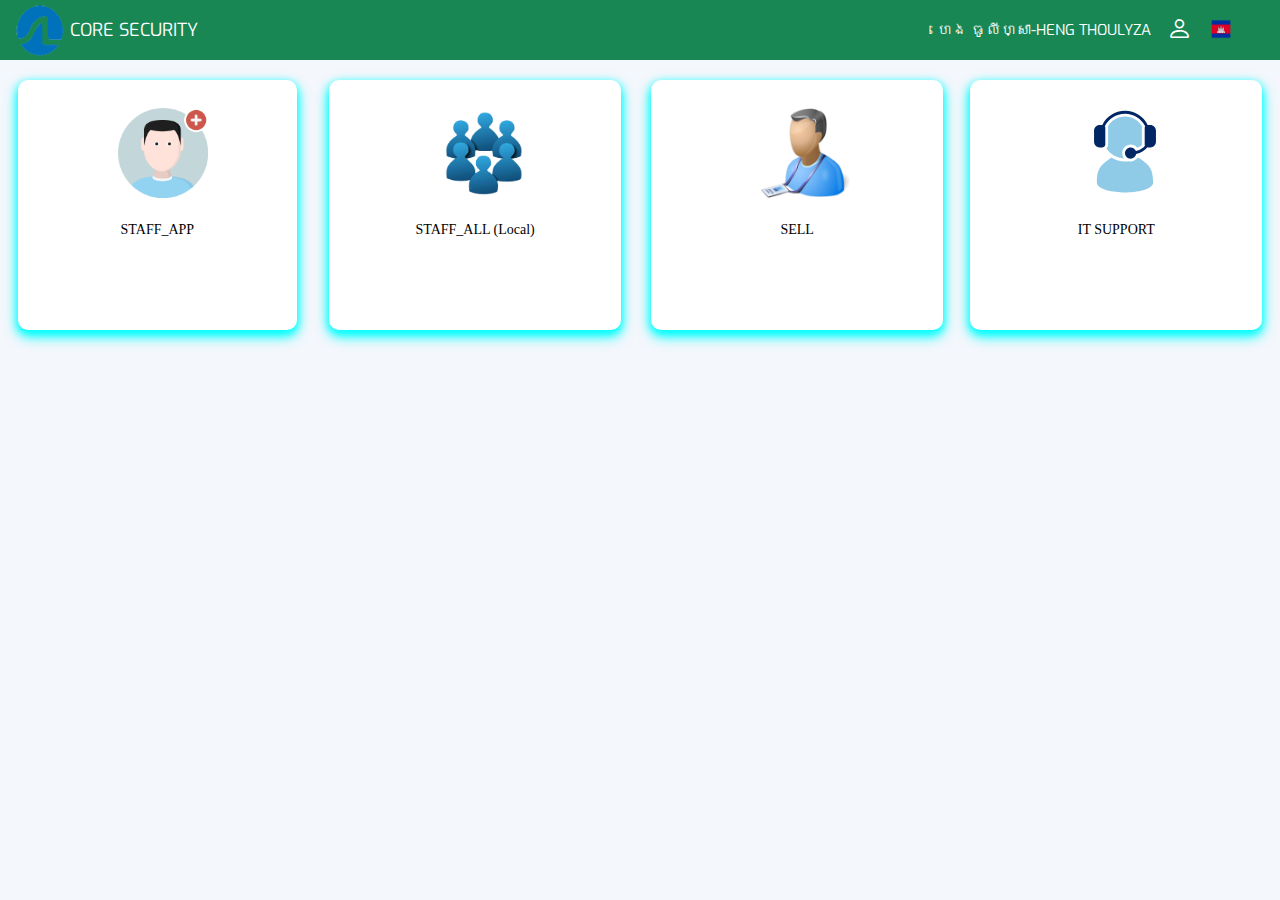
==== commit ef112850: "two commit" ====
--- a/index.html
+++ b/index.html
@@ -2,7 +2,7 @@
 <html lang="en">
 <head>
     <meta charset="UTF-8">
-    <meta name="viewport" content="width=device-width, initial-scale=1, maximum-scale=10, user-scalable=no">
+    <meta name="viewport" content="width=device-width, initial-scale=1, maximum-scale=1, user-scalable=no">
     <title>Demo</title>
     <link rel="stylesheet" media="screen" href="index.css">
     <link rel="icon" type="icon" href="Image/logo.png">
@@ -20,7 +20,6 @@
             <div class="name">
                 <p>ហេង​ ធូលីហ្សា-HENG THOULYZA</p>
             </div>
-
             <div class="icon">
                 <div class="icon-full">
                     <div class="icon-left">
@@ -34,13 +33,14 @@
             </div>
         </div>
     </div>
-
     <div class="menu-icon" id="myDIV">
         <ul>
             <li><a href="#"><i class="bi bi-person-circle"></i> គណនីថ្មី</a></li>
             <li><a href="#"><i class="bi bi-box-arrow-left"></i> ចាក់ចេញ</a></li>
         </ul>
     </div>
+    
+
     
     <div class="content-box">
         <div class="content">
--- a/index.css
+++ b/index.css
@@ -8,15 +8,17 @@
     --fontSize: 18px;
     --fontIcon: 25px;
     --red: #198754;
-    --redDark: rgba(0, 100, 0, 0.479);
-    --white: #e0ffff;
+    /* --redDark: rgba(0, 100, 0, 0.479); */
+    --bg: #F4F7FC;
+    --white: #FFFFFF;
     --black: #000000;
-    --colorBorder: #f5deb3;
+    --colorBorder: #00ffff;
     --fontKhmer: 'kantumruy';
     --fontEnglish: 'Exo', sans-serif;
 }
 body{
-    background-color: var(--white);
+    position: relative;
+    background-color: var(--bg);
 }
 @font-face {
     font-family: var(--fontKhmer);
@@ -107,22 +109,24 @@
     height: 25px;
     margin-top: -3px;
 }
-.menu-icon{
+
+/* menu-icon */
+.menu-icon {
     width: 100px;
-    /* height: 80px; */
     overflow: hidden;
-    background-color: #fff0f5;
+    background-color: var(--white);
     z-index: 100;
     display: none;
     position: absolute;
     right: 2.1%;
-    top: 8.2%;
+    top: 14%;
     border-radius: 0px 0px 3px 3px;
     border: 1px solid var(--redDark);
     box-shadow: 0 3px 8px 0 var(--colorBorder),
-    0 6px 14px 0 var(--colorBorder);
-}
-.menu-icon ul li{
+        0 6px 14px 0 var(--colorBorder);
+}
+
+.menu-icon ul li {
     list-style-type: none;
     display: flex;
     justify-content: center;
@@ -130,22 +134,24 @@
     margin-top: 0px;
     transition: .2s all;
 }
-.menu-icon ul li:hover{
+
+.menu-icon ul li:hover {
     background-color: var(--red);
     transform: scale(103%);
     color: var(--white);
 }
-.menu-icon ul li a:hover{
+
+.menu-icon ul li a:hover {
     color: var(--white);
     opacity: 1;
 }
-.menu-icon ul li a{
+
+.menu-icon ul li a {
     text-decoration: none;
     color: var(--black);
     font-family: var(--fontKhmer);
     font-size: var(--fontSmall);
 }
-
 
 /* content-Box */
 .content-box{
@@ -299,7 +305,9 @@
 
 
 /* media screen responsive */
-@media only screen and (max-width: 600px) {
+
+
+@media only screen and (max-width: 500px) {
     .header{
         width: 100%;
     }
@@ -314,7 +322,7 @@
         display: none;
     }
     .header .header-right .icon{
-        margin-left: 70%;
+        margin-left: 65%;
     }
     .header .header-right .icon .icon-full .icon-left i{
         font-size: 20px;
@@ -327,8 +335,8 @@
     /* menu icon */
     .menu-icon{
         width: 60px;
-        margin-top: -5px;
-        margin-right: 5px;
+        margin-top: -2px;
+        margin-right: -1px;
     }
     .menu-icon ul li a{
         font-size: 10px;
@@ -354,7 +362,7 @@
     .content-box .content .content-left img{
         width: 90px;
         height: 90px;
-        margin-left: 75px;
+        margin-left: 45px;
     }
     .content-box .content .content-left .box-txt p{
         font-size: 14px;
@@ -363,12 +371,11 @@
     .content-box .content .content-left1{
         width: 48%;
         height: 200px;
-        margin-right: 0%;
     }
     .content-box .content .content-left1 img{
         width: 90px;
         height: 90px;
-        margin-left: 75px;
+        margin-left: 45px;
     }
     .content-box .content .content-left1 .box-txt p{
         font-size: 14px;
@@ -384,7 +391,7 @@
     .content-box .content .content-right img{
         width: 90px;
         height: 90px;
-        margin-left: 75px;
+        margin-left: 45px;
     }
     .content-box .content .content-right .box-txt p{
         font-size: 14px;
@@ -400,9 +407,136 @@
     .content-box .content .content-right1 img{
         width: 90px;
         height: 90px;
-        margin-left: 75px;
+        margin-left: 45px;
     }
     .content-box .content .content-right1 .box-txt p{
+        font-size: 14px;
+    }
+}
+
+@media only screen and (min-width: 500px) {
+    .header {
+        width: 100%;
+    }
+
+    .header img {
+        width: 50px;
+        height: 50px;
+    }
+
+    .header .txt a {
+        font-size: var(--fontSmall);
+    }
+
+    .header .header-right .name {
+        display: none;
+    }
+
+    .header .header-right .icon {
+        margin-left: 70%;
+    }
+
+    .header .header-right .icon .icon-full .icon-left i {
+        font-size: 20px;
+    }
+
+    .header .header-right .icon .icon-full .icon-right img {
+        width: 20px;
+        height: 20px;
+    }
+
+    /* menu icon */
+    .menu-icon {
+        width: 60px;
+        margin-top: -2px;
+        margin-right: 5px;
+    }
+
+    .menu-icon ul li a {
+        font-size: 10px;
+    }
+
+    /* content-box */
+    .content-box {
+        width: 100%;
+        padding: 0px 5px;
+        margin-top: 20px;
+        display: flex;
+        justify-content: center;
+        align-items: center;
+    }
+
+    .content-box .content {
+        width: 100%;
+    }
+
+    .content-box .content .content-left {
+        width: 48%;
+        height: 200px;
+        margin-left: 1%;
+    }
+
+    .content-box .content .content-left img {
+        width: 90px;
+        height: 90px;
+        margin-left: 80px;
+    }
+
+    .content-box .content .content-left .box-txt p {
+        font-size: 14px;
+    }
+
+    /*  */
+    .content-box .content .content-left1 {
+        width: 48%;
+        height: 200px;
+    }
+
+    .content-box .content .content-left1 img {
+        width: 90px;
+        height: 90px;
+        margin-left: 80px;
+    }
+
+    .content-box .content .content-left1 .box-txt p {
+        font-size: 14px;
+    }
+
+    /*  */
+    .content-box .content .content-right {
+        width: 48%;
+        height: 200px;
+        margin-left: 1%;
+        float: left;
+        margin-top: 20px;
+    }
+
+    .content-box .content .content-right img {
+        width: 90px;
+        height: 90px;
+        margin-left: 80px;
+    }
+
+    .content-box .content .content-right .box-txt p {
+        font-size: 14px;
+    }
+
+    /*  */
+    .content-box .content .content-right1 {
+        width: 48%;
+        height: 200px;
+        margin-right: 1%;
+        float: right;
+        margin-top: 20px;
+    }
+
+    .content-box .content .content-right1 img {
+        width: 90px;
+        height: 90px;
+        margin-left: 80px;
+    }
+
+    .content-box .content .content-right1 .box-txt p {
         font-size: 14px;
     }
 }
@@ -436,7 +570,7 @@
     /* menu icon */
     .menu-icon{
         width: 80px;
-        margin-top: 5px;
+        margin-top: 7px;
         margin-right: 12px;
     }
     .menu-icon ul li a{
@@ -553,7 +687,7 @@
     /* menu icon */
     .menu-icon{
         width: 80px;
-        margin-top: 5px;
+        margin-top: 7px;
         margin-right: 6px;
     }
     .menu-icon ul li a{
@@ -668,7 +802,7 @@
     /* menu icon */
     .menu-icon{
         width: 80px;
-        margin-top: 5px;
+        margin-top: 7px;
         margin-right: -1px;
     }
     .menu-icon ul li a{
@@ -788,7 +922,7 @@
     /* menu icon */
     .menu-icon{
         width: 80px;
-        margin-top: 5px;
+        margin-top: 7px;
         margin-right: 6px;
     }
     .menu-icon ul li a{
@@ -831,7 +965,7 @@
         width: 90px;
         height: 90px;
        margin-top: 28px;
-        margin-left: 100px;
+        margin-left: 110px;
     }
     .content-box .content .content-left1 .box-txt p{
         font-size: 14px;
@@ -849,7 +983,7 @@
         width: 90px;
         height: 90px;
         margin-top: 28px;
-        margin-left: 100px;
+        margin-left: 110px;
     }
     .content-box .content .content-right .box-txt p{
         font-size: 14px;
@@ -866,7 +1000,7 @@
         width: 90px;
         height: 90px;
         margin-top: 28px;
-        margin-left: 100px;
+        margin-left: 110px;
     }
     .content-box .content .content-right1 .box-txt p{
         font-size: 14px;
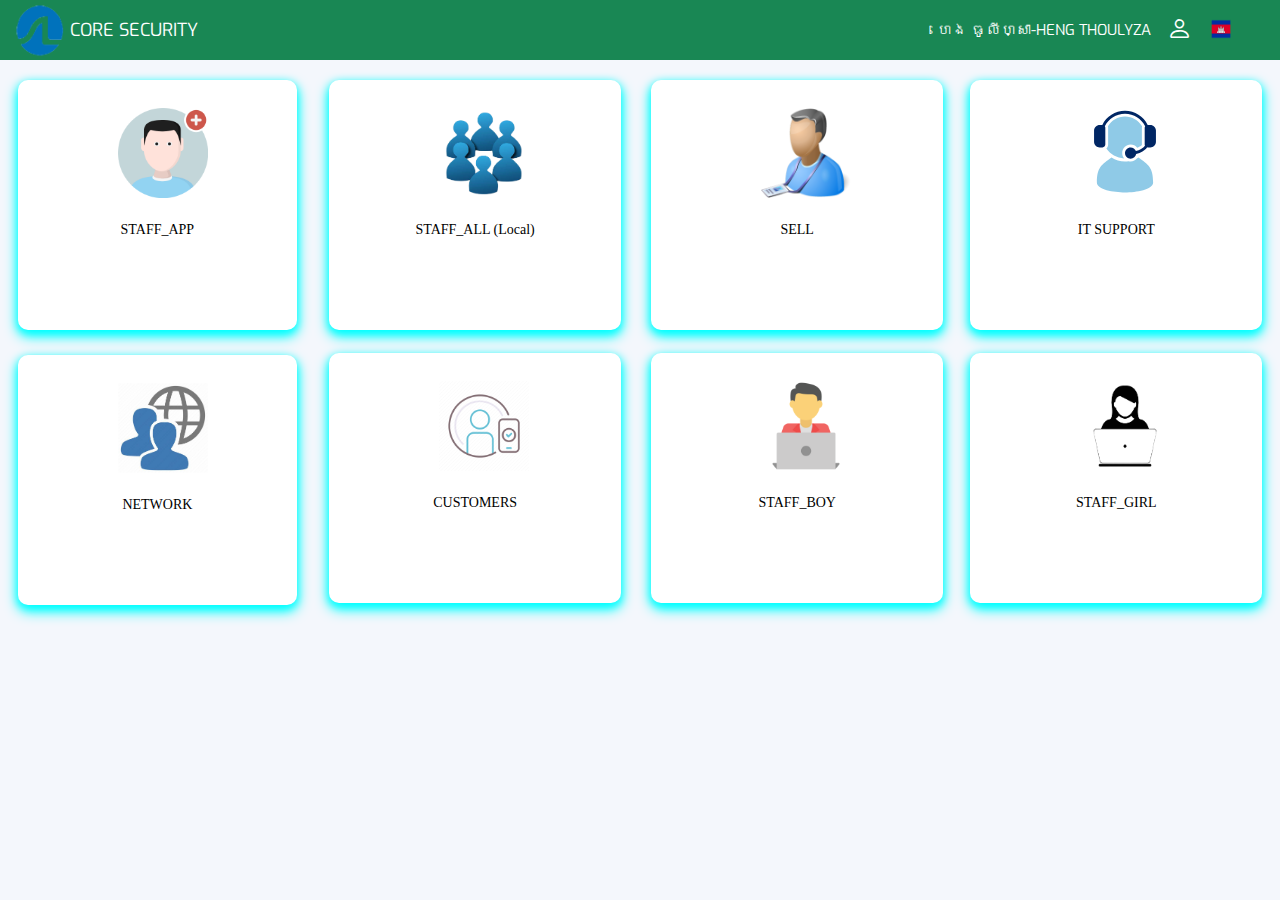
==== commit dc2e21f0: "three commit" ====
--- a/index.html
+++ b/index.html
@@ -74,7 +74,7 @@
         </div>
     </div>
 
-    <!-- <div class="content-box1">
+    <div class="content-box1">
         <div class="content">
             <div class="content-left">
                 <img src="Image/1.jpg" alt="">
@@ -102,9 +102,9 @@
                 <div class="box-txt">
                     <p>STAFF_GIRL</p>
                 </div>
-            </div> 
+            </div>
         </div>
-    </div> -->
+    </div>
 </body>
 </html>
 <script>
--- a/index.css
+++ b/index.css
@@ -8,7 +8,6 @@
     --fontSize: 18px;
     --fontIcon: 25px;
     --red: #198754;
-    /* --redDark: rgba(0, 100, 0, 0.479); */
     --bg: #F4F7FC;
     --white: #FFFFFF;
     --black: #000000;
@@ -322,7 +321,7 @@
         display: none;
     }
     .header .header-right .icon{
-        margin-left: 65%;
+        margin-left: 68%;
     }
     .header .header-right .icon .icon-full .icon-left i{
         font-size: 20px;
@@ -335,7 +334,7 @@
     /* menu icon */
     .menu-icon{
         width: 60px;
-        margin-top: -2px;
+        margin-top: -72px;
         margin-right: -1px;
     }
     .menu-icon ul li a{
@@ -362,7 +361,7 @@
     .content-box .content .content-left img{
         width: 90px;
         height: 90px;
-        margin-left: 45px;
+        margin-left: 50px;
     }
     .content-box .content .content-left .box-txt p{
         font-size: 14px;
@@ -375,7 +374,7 @@
     .content-box .content .content-left1 img{
         width: 90px;
         height: 90px;
-        margin-left: 45px;
+        margin-left: 50px;
     }
     .content-box .content .content-left1 .box-txt p{
         font-size: 14px;
@@ -391,7 +390,7 @@
     .content-box .content .content-right img{
         width: 90px;
         height: 90px;
-        margin-left: 45px;
+        margin-left: 50px;
     }
     .content-box .content .content-right .box-txt p{
         font-size: 14px;
@@ -407,9 +406,81 @@
     .content-box .content .content-right1 img{
         width: 90px;
         height: 90px;
-        margin-left: 45px;
+        margin-left: 50px;
     }
     .content-box .content .content-right1 .box-txt p{
+        font-size: 14px;
+    }
+
+    /* content-box1 */
+    .content-box1{
+        width: 100%;
+        padding: 0px 5px;
+        margin-top: 53%;
+        display: flex;
+        justify-content: center;
+        align-items: center;
+    }
+
+    .content-box1 .content{
+        width: 100%;
+    }
+    .content-box1 .content .content-left{
+        width: 48%;
+        height: 200px;
+        margin-left: 1%;
+    }
+    .content-box1 .content .content-left img{
+        width: 90px;
+        height: 90px;
+        margin-left: 50px;
+    }
+    .content-box1 .content .content-left .box-txt p{
+        font-size: 14px;
+    }
+    /*  */
+    .content-box1 .content .content-left1{
+        width: 48%;
+        height: 200px;
+    }
+    .content-box1 .content .content-left1 img{
+        width: 90px;
+        height: 90px;
+        margin-left: 50px;
+    }
+    .content-box1 .content .content-left1 .box-txt p{
+        font-size: 14px;
+    }
+    /*  */
+    .content-box1 .content .content-right{
+        width: 48%;
+        height: 200px;
+        margin-left: 1%;
+        float: left;
+        margin-top: 20px;
+    }
+    .content-box1 .content .content-right img{
+        width: 90px;
+        height: 90px;
+        margin-left: 50px;
+    }
+    .content-box1 .content .content-right .box-txt p{
+        font-size: 14px;
+    }
+    /*  */
+    .content-box1 .content .content-right1{
+        width: 48%;
+        height: 200px;
+        margin-right: 1%;
+        float: right;
+        margin-top: 20px;
+    }
+    .content-box1 .content .content-right1 img{
+        width: 90px;
+        height: 90px;
+        margin-left: 50px;
+    }
+    .content-box1 .content .content-right1 .box-txt p{
         font-size: 14px;
     }
 }
@@ -448,7 +519,7 @@
     /* menu icon */
     .menu-icon {
         width: 60px;
-        margin-top: -2px;
+        margin-top: -15%;
         margin-right: 5px;
     }
 
@@ -539,6 +610,90 @@
     .content-box .content .content-right1 .box-txt p {
         font-size: 14px;
     }
+
+    /* content-box1 */
+    .content-box1 {
+        width: 100%;
+        padding: 0px 5px;
+        margin-top: 42%;
+        display: flex;
+        justify-content: center;
+        align-items: center;
+    }
+
+    .content-box1 .content {
+        width: 100%;
+    }
+
+    .content-box1 .content .content-left {
+        width: 48%;
+        height: 200px;
+        margin-left: 1%;
+    }
+
+    .content-box1 .content .content-left img {
+        width: 90px;
+        height: 90px;
+        margin-left: 80px;
+    }
+
+    .content-box1 .content .content-left .box-txt p {
+        font-size: 14px;
+    }
+
+    /*  */
+    .content-box1 .content .content-left1 {
+        width: 48%;
+        height: 200px;
+    }
+
+    .content-box1 .content .content-left1 img {
+        width: 90px;
+        height: 90px;
+        margin-left: 80px;
+    }
+
+    .content-box1 .content .content-left1 .box-txt p {
+        font-size: 14px;
+    }
+
+    /*  */
+    .content-box1 .content .content-right {
+        width: 48%;
+        height: 200px;
+        margin-left: 1%;
+        float: left;
+        margin-top: 20px;
+    }
+
+    .content-box1 .content .content-right img {
+        width: 90px;
+        height: 90px;
+        margin-left: 80px;
+    }
+
+    .content-box1 .content .content-right .box-txt p {
+        font-size: 14px;
+    }
+
+    /*  */
+    .content-box1 .content .content-right1 {
+        width: 48%;
+        height: 200px;
+        margin-right: 1%;
+        float: right;
+        margin-top: 20px;
+    }
+
+    .content-box1 .content .content-right1 img {
+        width: 90px;
+        height: 90px;
+        margin-left: 80px;
+    }
+
+    .content-box1 .content .content-right1 .box-txt p {
+        font-size: 14px;
+    }
 }
 
 @media only screen and (min-width: 600px) {
@@ -570,8 +725,8 @@
     /* menu icon */
     .menu-icon{
         width: 80px;
-        margin-top: 7px;
-        margin-right: 12px;
+        margin-top: -5.3%;
+        margin-right: 16px;
     }
     .menu-icon ul li a{
         font-size: 13px;
@@ -653,6 +808,84 @@
     .content-box .content .content-right1 .box-txt p{
         font-size: 14px;
     }
+
+    /* content-box1 */
+    .content-box1{
+        width: 100%;
+        padding: 0px 5px;
+        margin-top: 5%;
+        display: flex;
+        justify-content: center;
+        align-items: center;
+    }
+    .content-box1 .content{
+        width: 100%;
+    }
+    .content-box1 .content .content-left{
+        width: 30%;
+        height: 230px;
+        float: left;
+        margin-left: 35.5%;
+        margin-top: 2px;
+    }
+    .content-box1 .content .content-left img{
+        width: 90px;
+        height: 90px;
+        margin-top: 32px;
+        margin-left: 65px;
+    }
+    .content-box1 .content .content-left .box-txt p{
+        font-size: 14px;
+    }
+    /*  */
+    .content-box1 .content .content-left1{
+        width: 30%;
+        height: 230px;
+        margin-left: 25px;
+    }
+    .content-box1 .content .content-left1 img{
+        width: 90px;
+        height: 90px;
+        margin-top: 30px;
+        margin-left: 65px;
+    }
+    .content-box1 .content .content-left1 .box-txt p{
+        font-size: 14px;
+    }
+    /*  */
+    .content-box1 .content .content-right{
+        width: 30%;
+        height: 230px;
+        float: right;
+        margin-right: 34.5%;
+        margin-top: 20px;
+    }
+    .content-box1 .content .content-right img{
+        width: 90px;
+        height: 90px;
+        margin-top: 30px;
+        margin-left: 65px;
+    }
+    .content-box1 .content .content-right .box-txt p{
+        font-size: 14px;
+    }
+    /*  */
+    .content-box1 .content .content-right1{
+        width: 30%;
+        height: 230px;
+        margin-left: 1%;
+        float: left;
+        margin-top: 20px;
+    }
+    .content-box1 .content .content-right1 img{
+        width: 90px;
+        height: 90px;
+        margin-top: 30px;
+        margin-left: 65px;
+    }
+    .content-box1 .content .content-right1 .box-txt p{
+        font-size: 14px;
+    }
 }
 
 @media only screen and (min-width: 768px) {
@@ -670,8 +903,11 @@
         display: block;
         display: flex;
         align-items: center;
-        justify-content: center;
+        justify-content: center; 
+    }
+    .header .header-right .name p{
         font-size: 15px;
+        margin-left: 30%;
     }
     .header .header-right .icon{
         margin-left: -5%;
@@ -687,8 +923,8 @@
     /* menu icon */
     .menu-icon{
         width: 80px;
-        margin-top: 7px;
-        margin-right: 6px;
+        margin-top: -5%;
+        margin-right: 15px;
     }
     .menu-icon ul li a{
         font-size: 13px;
@@ -723,7 +959,7 @@
     .content-box .content .content-left1{
         width: 30%;
         height: 250px;
-        margin-left: 33px;
+        margin-left: 37px;
     }
     .content-box .content .content-left1 img{
         width: 90px;
@@ -763,6 +999,78 @@
         margin-left: 80px;
     }
     .content-box .content .content-right1 .box-txt p{
+        font-size: 14px;
+    }
+
+    /* content-box1 */
+    .content-box1{
+        width: 100%;
+        padding: 0px 5px;
+        margin-top: 8.5%;
+        display: flex;
+        justify-content: center;
+        align-items: center;
+    }
+    .content-box1 .content{
+        width: 100%;
+    }
+    .content-box1 .content .content-left{
+        width: 30%;
+        height: 250px;
+        margin-left: 35%;
+    }
+    .content-box1 .content .content-left img{
+        width: 90px;
+        height: 90px;
+        margin-left: 80px;
+    }
+    .content-box1 .content .content-left .box-txt p{
+        font-size: 14px;
+    }
+    /*  */
+    .content-box1 .content .content-left1{
+        width: 30%;
+        height: 250px;
+        margin-left: 35px;
+    }
+    .content-box1 .content .content-left1 img{
+        width: 90px;
+        height: 90px;
+        margin-left: 80px;
+    }
+    .content-box1 .content .content-left1 .box-txt p{
+        font-size: 14px;
+    }
+    /*  */
+    .content-box1 .content .content-right{
+        width: 30%;
+        height: 250px;
+        float: right;
+        margin-right: 35%;
+        margin-top: 20px;
+    }
+    .content-box1 .content .content-right img{
+        width: 90px;
+        height: 90px;
+        margin-left: 80px;
+    }
+    .content-box1 .content .content-right .box-txt p{
+        font-size: 14px;
+    }
+    /*  */
+    .content-box1 .content .content-right1{
+        width: 30%;
+        height: 250px;
+        margin-left: 1%;
+        float: left;
+        margin-top: 20px;
+    }
+    .content-box1 .content .content-right1 img{
+        width: 90px;
+        height: 90px;
+        margin-left: 80px;
+    }
+    .content-box1 .content .content-right1 .box-txt p{
         font-size: 14px;
     }
 }
@@ -802,7 +1110,7 @@
     /* menu icon */
     .menu-icon{
         width: 80px;
-        margin-top: 7px;
+        margin-top: -2.5%;
         margin-right: -1px;
     }
     .menu-icon ul li a{
@@ -883,6 +1191,83 @@
         margin-left: 80px;
     }
     .content-box .content .content-right1 .box-txt p{
+        font-size: 14px;
+    }
+
+    /* content-box1 */
+    .content-box1{
+        width: 100%;
+        padding: 0px 5px;
+        margin-top: -50px;
+        display: flex;
+        justify-content: center;
+        align-items: center;
+    }
+    .content-box1 .content{
+        width: 100%;
+    }
+    .content-box1 .content .content-left{
+        width: 22%;
+        height: 250px;
+        margin-left: 1%;
+    }
+    .content-box1 .content .content-left img{
+        width: 90px;
+        height: 90px;
+        margin-top: 28px;
+        margin-left: 80px;
+    }
+    .content-box1 .content .content-left .box-txt p{
+        font-size: 14px;
+    }
+    /*  */
+    .content-box1 .content .content-left1{
+        width: 22%;
+        height: 250px;
+        margin-left: 33px;
+    }
+    .content-box1 .content .content-left1 img{
+        width: 90px;
+        height: 90px;
+       margin-top: 28px;
+        margin-left: 80px;
+    }
+    .content-box1 .content .content-left1 .box-txt p{
+        font-size: 14px;
+    }
+    /*  */
+    .content-box1 .content .content-right{
+        width: 22%;
+        height: 250px;
+        float: left;
+        margin-left: 33px;
+        margin-right: 1%;
+        margin-top: 0px;
+    }
+    .content-box1 .content .content-right img{
+        width: 90px;
+        height: 90px;
+        margin-top: 28px;
+        margin-left: 80px;
+    }
+    .content-box1 .content .content-right .box-txt p{
+        font-size: 14px;
+    }
+    /*  */
+    .content-box1 .content .content-right1{
+        width: 22%;
+        height: 250px;
+        margin-left: 1%;
+        float: right;
+        margin-top: 0px;
+    }
+    .content-box1 .content .content-right1 img{
+        width: 90px;
+        height: 90px;
+        margin-top: 28px;
+        margin-left: 80px;
+    }
+    .content-box1 .content .content-right1 .box-txt p{
         font-size: 14px;
     }
 }
@@ -922,7 +1307,7 @@
     /* menu icon */
     .menu-icon{
         width: 80px;
-        margin-top: 7px;
+        margin-top: -28px;
         margin-right: 6px;
     }
     .menu-icon ul li a{
@@ -1005,4 +1390,81 @@
     .content-box .content .content-right1 .box-txt p{
         font-size: 14px;
     }
+
+    /* content-box1 */
+    .content-box1{
+        width: 100%;
+        padding: 0px 5px;
+        margin-top: -4%;
+        display: flex;
+        justify-content: center;
+        align-items: center;
+    }
+    .content-box1 .content{
+        width: 100%;
+    }
+    .content-box1 .content .content-left{
+        width: 22%;
+        height: 250px;
+        margin-left: 1%;
+    }
+    .content-box1 .content .content-left img{
+        width: 90px;
+        height: 90px;
+        margin-top: 28px;
+        margin-left: 100px;
+    }
+    .content-box1 .content .content-left .box-txt p{
+        font-size: 14px;
+    }
+    /*  */
+    .content-box1 .content .content-left1{
+        width: 23%;
+        height: 250px;
+        margin-left: 32px;
+    }
+    .content-box1 .content .content-left1 img{
+        width: 90px;
+        height: 90px;
+       margin-top: 28px;
+        margin-left: 110px;
+    }
+    .content-box1 .content .content-left1 .box-txt p{
+        font-size: 14px;
+    }
+    /*  */
+    .content-box1 .content .content-right{
+        width: 23%;
+        height: 250px;
+        float: left;
+        margin-left: 30px;
+        margin-right: 1%;
+        margin-top: 0px;
+    }
+    .content-box1 .content .content-right img{
+        width: 90px;
+        height: 90px;
+        margin-top: 28px;
+        margin-left: 110px;
+    }
+    .content-box1 .content .content-right .box-txt p{
+        font-size: 14px;
+    }
+    /*  */
+    .content-box1 .content .content-right1{
+        width: 23%;
+        height: 250px;
+        margin-right: 1%;
+        float: right;
+        margin-top: 0px;
+    }
+    .content-box1 .content .content-right1 img{
+        width: 90px;
+        height: 90px;
+        margin-top: 28px;
+        margin-left: 110px;
+    }
+    .content-box1 .content .content-right1 .box-txt p{
+        font-size: 14px;
+    }
 }